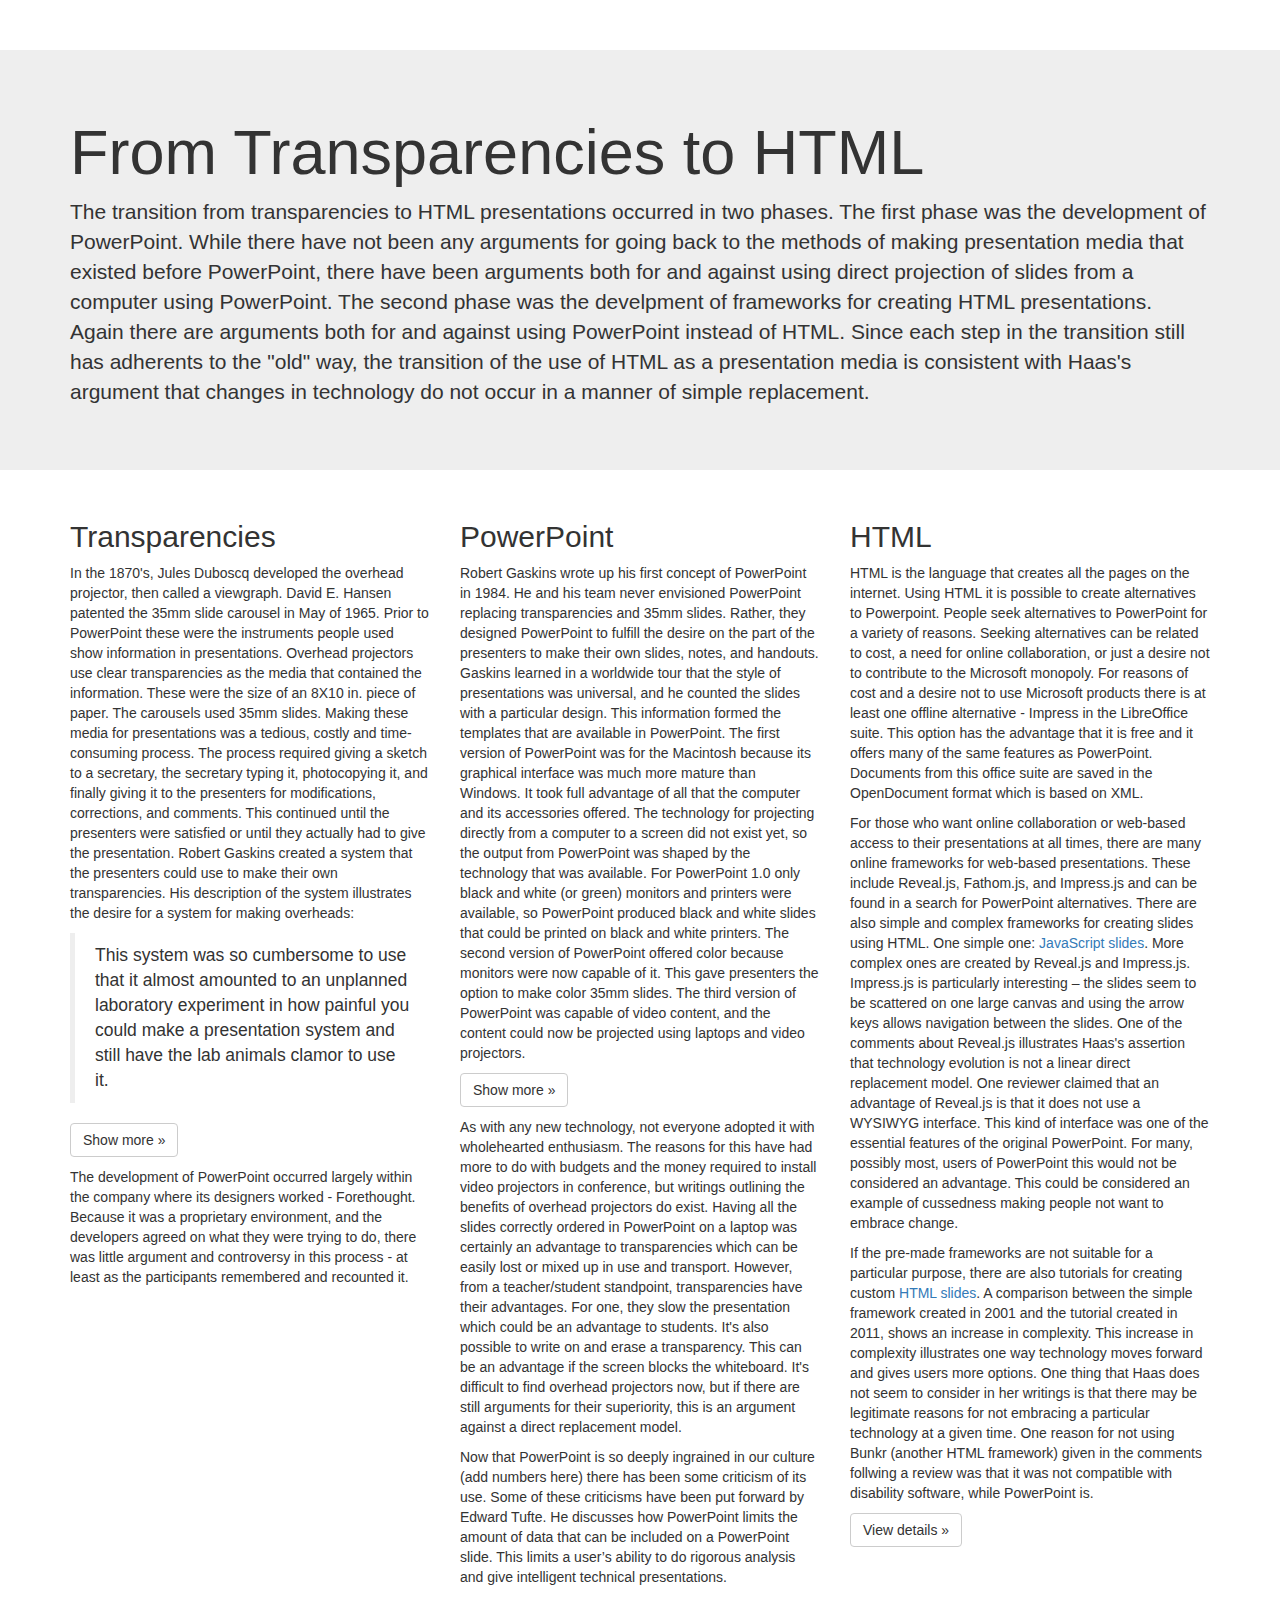
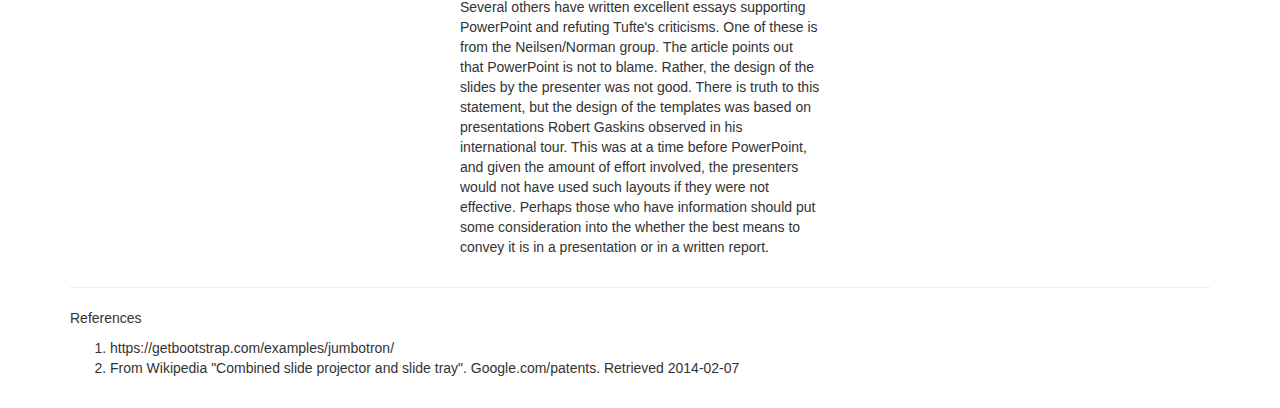
==== 20151022draft.html @ 0bf52c72 "First historicizing draft" ====
<!DOCTYPE html>
<html lang="en">
  <head>
    <meta charset="utf-8">
    <meta http-equiv="X-UA-Compatible" content="IE=edge">
    <meta name="viewport" content="width=device-width, initial-scale=1">
    <!-- The above 3 meta tags *must* come first in the head; any other head content must come *after* these tags -->
    <meta name="description" content="">
    <meta name="author" content="">
    <link rel="icon" href="../../favicon.ico">

    <title>4662W Draft 20151024</title>

    <!-- Bootstrap core CSS -->
    <link href="jumbotron2.css" rel="stylesheet">

    <!-- Custom styles for this template -->
    <link href="jumbotron.css" rel="stylesheet">

    <!-- Just for debugging purposes. Don't actually copy these 2 lines! -->
    <!--[if lt IE 9]><script src="../../assets/js/ie8-responsive-file-warning.js"></script><![endif]-->
    <script src="../../assets/js/ie-emulation-modes-warning.js"></script>

    <!-- HTML5 shim and Respond.js for IE8 support of HTML5 elements and media queries -->
    <!--[if lt IE 9]>
      <script src="https://oss.maxcdn.com/html5shiv/3.7.2/html5shiv.min.js"></script>
      <script src="https://oss.maxcdn.com/respond/1.4.2/respond.min.js"></script>
    <![endif]-->
  </head>

  <body>

    <!-- Main jumbotron for a primary marketing message or call to action -->
    <div class="jumbotron">
      <div class="container">
        <h1>From Transparencies to HTML</h1>
        <p>The transition from transparencies to HTML presentations occurred in two phases. The first phase was the development of PowerPoint. While there have not been any arguments for going back to the methods of making presentation media that existed before PowerPoint, there have been arguments both for and against using direct projection of slides from a computer using PowerPoint. The second phase was the develpment of frameworks for creating HTML presentations. Again there are arguments both for and against using PowerPoint instead of HTML. Since each step in the transition still has adherents to the "old" way, the transition of the use of HTML as a presentation media is consistent with Haas's argument that changes in technology do not occur in a manner of simple replacement.</p>
      </div>
    </div>
	
	<div class="container">
      <!-- Example row of columns -->
      <div class="row">
        <div class="col-md-4">
          <h2>Transparencies</h2>
          <p>In the 1870's, Jules Duboscq developed the overhead projector, then called a viewgraph. David E. Hansen patented the 35mm slide carousel in May of 1965. Prior to PowerPoint these were the instruments people used show information in presentations. Overhead projectors use clear transparencies as the media that contained the information. These were the size of an 8X10 in. piece of paper. The carousels used 35mm slides. Making these media for presentations was a tedious, costly and time-consuming process. The process required giving a sketch to a secretary, the secretary typing it, photocopying it, and finally giving it to the presenters for modifications, corrections, and comments.  This continued until the presenters were satisfied or until they actually had to give the presentation. Robert Gaskins created a system that the presenters could use to make their own transparencies. His description of the system illustrates the desire for a system for making overheads:
		 </p>
		 <p> <blockquote cite=Robert Gaskins, Sweating Bullets: Notes About Inventing PowerPoint, April 2012>This system was so cumbersome to use that it almost amounted to an unplanned laboratory experiment in how painful you could make a presentation system and still have the lab animals clamor to use it.
		</blockquote></p>
		<p><a class="btn btn-default" href="#" role="button">Show more &raquo;</a></p>
		<p>The development of PowerPoint occurred largely within the company where its designers worked - Forethought. Because it was a proprietary environment, and the developers agreed on what they were trying to do, there was little argument and controversy in this process - at least as the participants remembered and recounted it.</p> 
        </div>
        <div class="col-md-4">
          <h2>PowerPoint</h2>
          <p>Robert Gaskins wrote up his first concept of PowerPoint in 1984. He and his team never envisioned PowerPoint replacing transparencies and 35mm slides. Rather, they designed PowerPoint to fulfill the desire on the part of the presenters to make their own slides, notes, and handouts. Gaskins learned in a worldwide tour that the style of presentations was universal, and he counted the slides with a particular design. This information formed the templates that are available in PowerPoint. The first version of PowerPoint was for the Macintosh because its graphical interface was much more mature than Windows. It took full advantage of all that the computer and its accessories offered. The technology for projecting directly from a computer to a screen did not exist yet, so the output from PowerPoint was shaped by the technology that was available. For PowerPoint 1.0 only black and white (or green) monitors and printers were available, so PowerPoint produced black and white slides that could be printed on black and white printers. The second version of PowerPoint offered color because monitors were now capable of it. This gave presenters the option to make color 35mm slides. The third version of PowerPoint was capable of video content, and the content could now be projected using laptops and video projectors.
		</p>
		 <p><a class="btn btn-default" href="#" role="button">Show more &raquo;</a></p>
         <p>As with any new technology, not everyone adopted it with wholehearted enthusiasm. The reasons for this have had more to do with budgets and the money required to install video projectors in conference, but writings outlining the benefits of overhead projectors do exist. Having all the slides correctly ordered in PowerPoint on a laptop was certainly an advantage to transparencies which can be easily lost or mixed up in use and transport. However, from a teacher/student standpoint, transparencies have their advantages. For one, they slow the presentation which could be an advantage to students. It's also possible to write on and erase a transparency. This can be an advantage if the screen blocks the whiteboard. It's difficult to find overhead projectors now, but if there are still arguments for their superiority, this is an argument against a direct replacement model. 
		 </p>
		 <p>Now that PowerPoint is so deeply ingrained in our culture (add numbers here) there has been some criticism of its use. Some of these criticisms have been put forward by Edward Tufte. He discusses how PowerPoint limits the amount of data that can be included on a PowerPoint slide. This limits a user’s ability to do rigorous analysis and give intelligent technical presentations. 
		 </p>
		 <p> Several others have written excellent essays supporting PowerPoint and refuting Tufte's criticisms. One of these is from the Neilsen/Norman group. The article points out that PowerPoint is not to blame. Rather, the design of the slides by the presenter was not good. There is truth to this statement, but the design of the templates was based on presentations Robert Gaskins observed in his international tour. This was at a time before PowerPoint, and given the amount of effort involved, the presenters would not have used such layouts if they were not effective. Perhaps those who have information should put some consideration into the whether the best means to convey it is in a presentation or in a written report.
		 </p>
       </div>
        <div class="col-md-4">
          <h2>HTML</h2>
          <p>HTML is the language that creates all the pages on the internet. Using HTML it is possible to create alternatives to Powerpoint. People seek alternatives to PowerPoint for a variety of reasons. Seeking alternatives can be related to cost, a need for online collaboration, or just a desire not to contribute to the Microsoft monopoly. For reasons of cost and a desire not to use Microsoft products there is at least one offline alternative - Impress in the LibreOffice suite. This option has the advantage that it is free and it offers many of the same features as PowerPoint. Documents from this office suite are saved in the OpenDocument format which is based on XML.</p>
		  <p> For those who want online collaboration or web-based access to their presentations at all times, there are many online frameworks for web-based presentations. These include Reveal.js, Fathom.js, and Impress.js and can be found in a search for PowerPoint alternatives. There are also simple and complex frameworks for creating slides using HTML. One simple one: <a href="http://www.faughnan.com/slides/readme.html">JavaScript slides</a>. More complex ones are created by Reveal.js and Impress.js. Impress.js is particularly interesting – the slides seem to be scattered on one large canvas and using the arrow keys allows navigation between the slides. One of the comments about Reveal.js illustrates Haas's assertion that technology evolution is not a linear direct replacement model. One reviewer claimed that an advantage of Reveal.js is that it does not use a WYSIWYG interface. This kind of interface was one of the essential features of the original PowerPoint. For many, possibly most, users of PowerPoint this would not be considered an advantage. This could be considered an example of cussedness making people not want to embrace change.</p>
		  <p>If the pre-made frameworks are not suitable for a particular purpose, there are also tutorials for creating custom <a href=" http://code.tutsplus.com/tutorials/how-to-create-presentation-slides-with-html-and-css--net-19870#disqus_thread">HTML slides</a>. A comparison between the simple framework created in 2001 and the tutorial created in 2011, shows an increase in complexity. This increase in complexity illustrates one way technology moves forward and gives users more options. One thing that Haas does not seem to consider in her writings is that there may be legitimate reasons for not embracing a particular technology at a given time. One reason for not using Bunkr (another HTML framework) given in the comments follwing a review was that it was not compatible with disability software, while PowerPoint is.  </p>

    <!--
    <xmp>
   

    <html>
        <head></head>
        <body text="#000000" bgcolor="#FFFFFF">
            <h1>

            Slide One

            </h1>
            <hr></hr>
            <p>
                <a href="readme.html">

                Read Me for Slide App

                </a>
            </p>
        </body>
    </html>

   <head></head>
    <body text="#000000" bgcolor="#FFFFFF" 
		background="../images/paper1.gif">
        <h1 align="center">
            <font color="#000080">

           Slide Title Template (Global)

           </font>
            </h1>
            <hr></hr>
            <div align="center">
                <center>
                    <table cellspacing="1" cellpadding="3" border="0">
                        <tbody>
                            <tr>
                                <td width="20" align="center"></td>
                                <td>
                                    <font size="5">

                                    content with graphical bullet

                                    </font>
                                </td>
                            </tr>
                            <tr>
                                <td width="20" align="center"></td>
                                <td>
                                    <font size="5">

                                    table centered

                                    </font>
                                </td>
                            </tr>
                            <tr></tr>
                            <tr>
                                <td width="20" align="center"></td>
                                <td></td>
                            </tr>
                        </tbody>
                    </table>
                </center>
            </div>
            <p></p>
            <table width="100%" cellspacing="0" cellpadding="3" border="0">
                <tbody>
                    <tr>
                        <td colspan="2"></td>
                    </tr>
                    <tr>
                        <td valign="top"></td>
                        <td valign="top" align="right"></td>
                    </tr>
                </tbody>
            </table>
        </body>
    </xmp> -->

          <p><a class="btn btn-default" href="#" role="button">View details &raquo;</a></p>
        </div>
      </div>

      <hr>

      <footer>
        <p>References</p>
		<ol>
		<li>https://getbootstrap.com/examples/jumbotron/
		<li> From Wikipedia "Combined slide projector and slide tray". Google.com/patents. Retrieved 2014-02-07
		</ol>
      </footer>
    </div> <!-- /container -->


    <!-- Bootstrap core JavaScript
    ================================================== -->
    <!-- Placed at the end of the document so the pages load faster -->
    <script src="https://ajax.googleapis.com/ajax/libs/jquery/1.11.3/jquery.min.js"></script>
    <script src="../../dist/js/bootstrap.min.js"></script>
    <!-- IE10 viewport hack for Surface/desktop Windows 8 bug -->
    <script src="../../assets/js/ie10-viewport-bug-workaround.js"></script>
  </body>
</html>
---- jumbotron.css ----
/* Move down content because we have a fixed navbar that is 50px tall */
body {
  padding-top: 50px;
  padding-bottom: 20px;
}
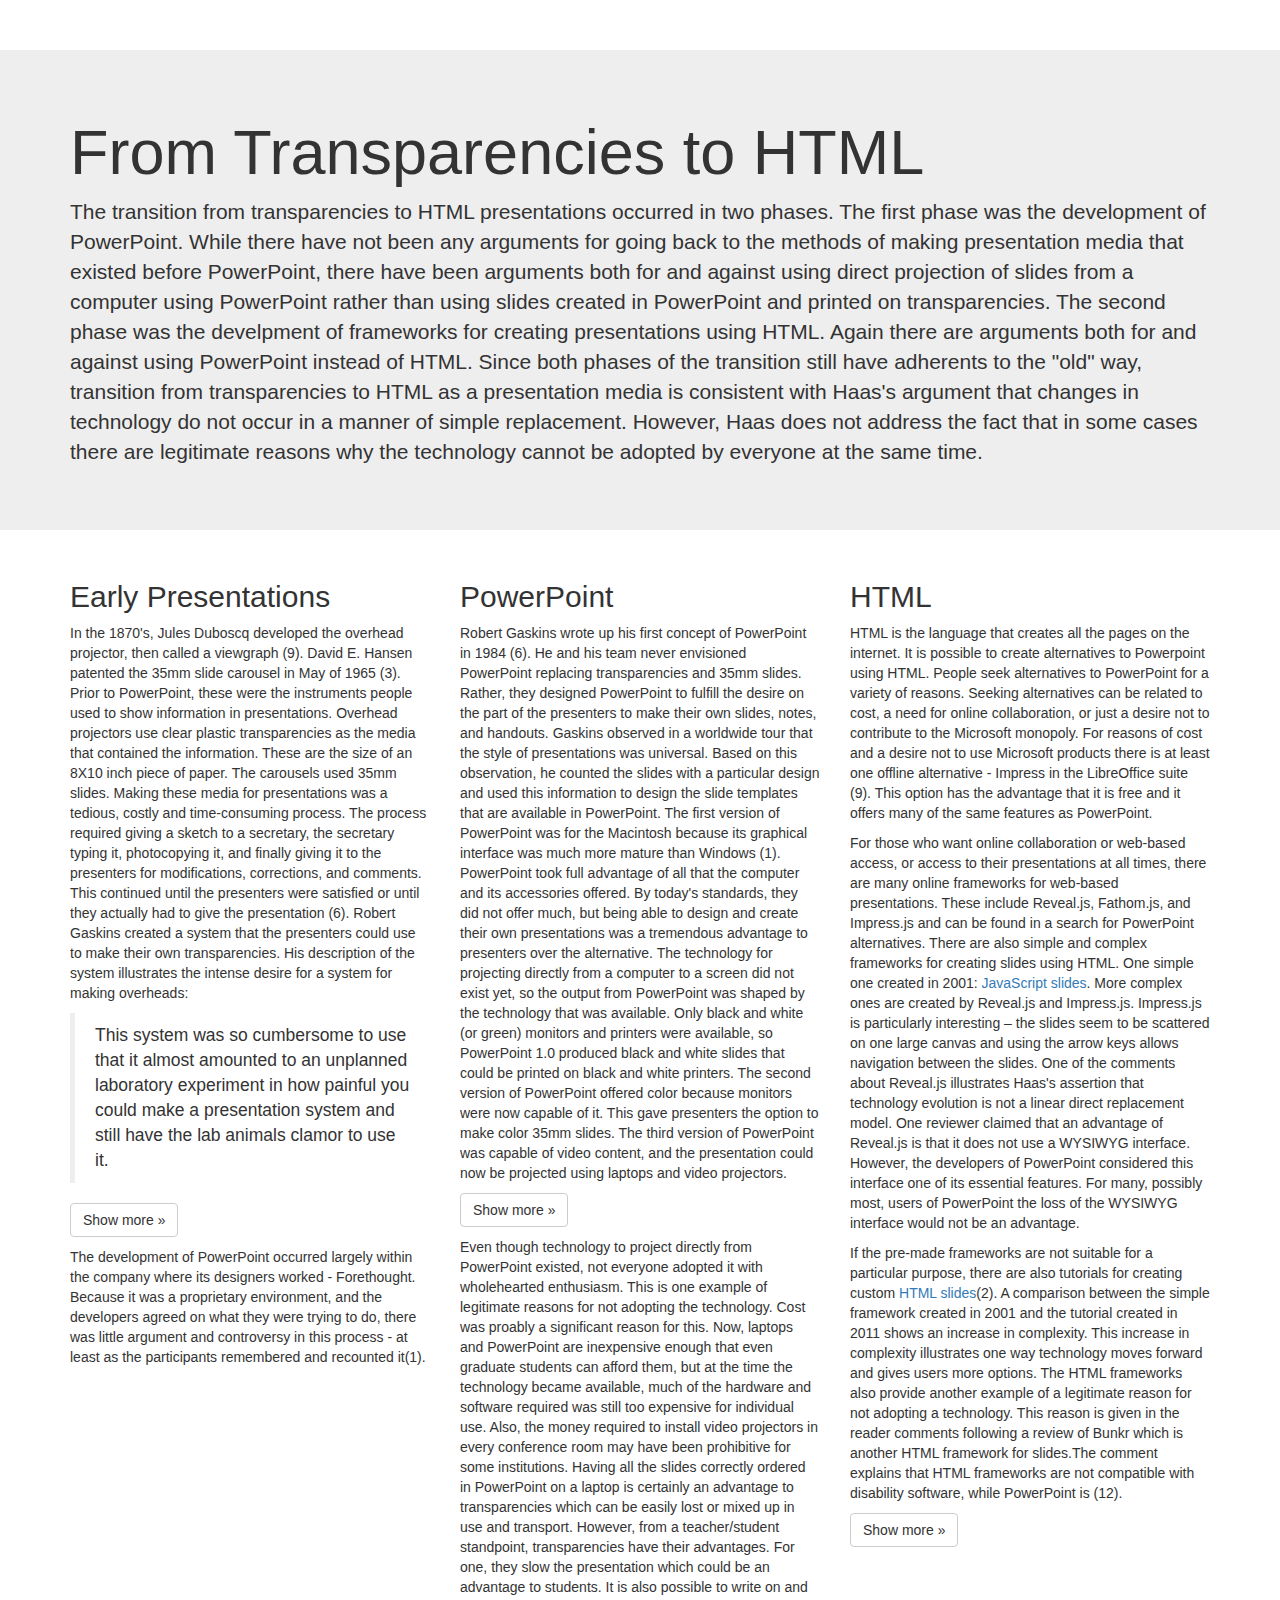
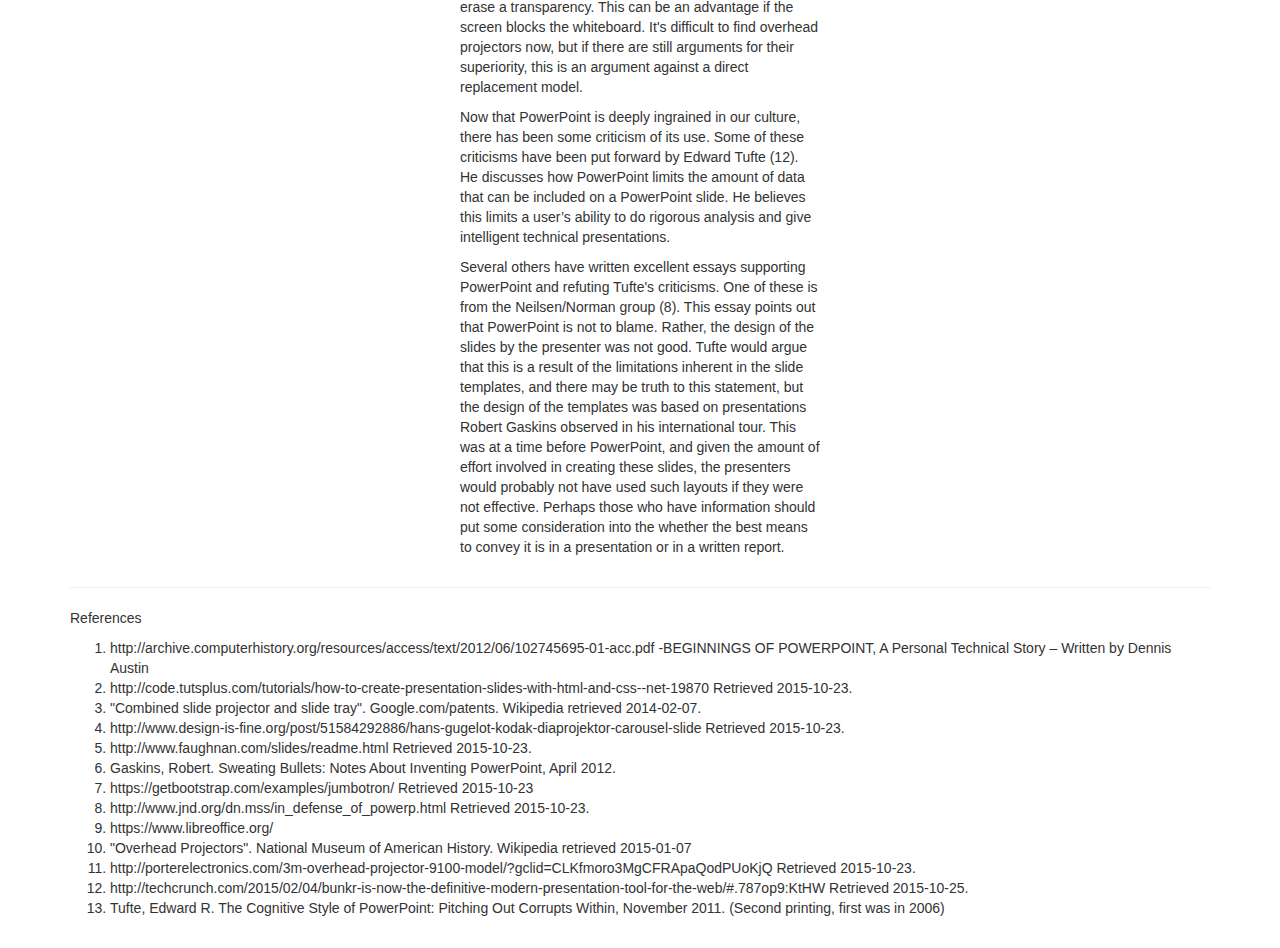
==== commit efbca993: "Merge pull request #1 from CLC-4662W/gh-pages.io" ====
--- a/20151022draft.html
+++ b/20151022draft.html
@@ -34,7 +34,7 @@
     <div class="jumbotron">
       <div class="container">
         <h1>From Transparencies to HTML</h1>
-        <p>The transition from transparencies to HTML presentations occurred in two phases. The first phase was the development of PowerPoint. While there have not been any arguments for going back to the methods of making presentation media that existed before PowerPoint, there have been arguments both for and against using direct projection of slides from a computer using PowerPoint. The second phase was the develpment of frameworks for creating HTML presentations. Again there are arguments both for and against using PowerPoint instead of HTML. Since each step in the transition still has adherents to the "old" way, the transition of the use of HTML as a presentation media is consistent with Haas's argument that changes in technology do not occur in a manner of simple replacement.</p>
+        <p>The transition from transparencies to HTML presentations occurred in two phases. The first phase was the development of PowerPoint. While there have not been any arguments for going back to the methods of making presentation media that existed before PowerPoint, there have been arguments both for and against using direct projection of slides from a computer using PowerPoint rather than using slides created in PowerPoint and printed on transparencies. The second phase was the develpment of frameworks for creating presentations using HTML. Again there are arguments both for and against using PowerPoint instead of HTML. Since both phases of the transition still have adherents to the "old" way, transition from transparencies to HTML as a presentation media is consistent with Haas's argument that changes in technology do not occur in a manner of simple replacement. However, Haas does not address the fact that in some cases there are legitimate reasons why the technology cannot be adopted by everyone at the same time.</p>
       </div>
     </div>
 	
@@ -42,115 +42,34 @@
       <!-- Example row of columns -->
       <div class="row">
         <div class="col-md-4">
-          <h2>Transparencies</h2>
-          <p>In the 1870's, Jules Duboscq developed the overhead projector, then called a viewgraph. David E. Hansen patented the 35mm slide carousel in May of 1965. Prior to PowerPoint these were the instruments people used show information in presentations. Overhead projectors use clear transparencies as the media that contained the information. These were the size of an 8X10 in. piece of paper. The carousels used 35mm slides. Making these media for presentations was a tedious, costly and time-consuming process. The process required giving a sketch to a secretary, the secretary typing it, photocopying it, and finally giving it to the presenters for modifications, corrections, and comments.  This continued until the presenters were satisfied or until they actually had to give the presentation. Robert Gaskins created a system that the presenters could use to make their own transparencies. His description of the system illustrates the desire for a system for making overheads:
+          <h2>Early Presentations</h2>
+          <p>In the 1870's, Jules Duboscq developed the overhead projector, then called a viewgraph (9). David E. Hansen patented the 35mm slide carousel in May of 1965 (3). Prior to PowerPoint, these were the instruments people used to show information in presentations. Overhead projectors use clear plastic transparencies as the media that contained the information. These are the size of an 8X10 inch piece of paper. The carousels used 35mm slides. Making these media for presentations was a tedious, costly and time-consuming process. The process required giving a sketch to a secretary, the secretary typing it, photocopying it, and finally giving it to the presenters for modifications, corrections, and comments.  This continued until the presenters were satisfied or until they actually had to give the presentation (6). Robert Gaskins created a system that the presenters could use to make their own transparencies. His description of the system illustrates the intense desire for a system for making overheads:
 		 </p>
 		 <p> <blockquote cite=Robert Gaskins, Sweating Bullets: Notes About Inventing PowerPoint, April 2012>This system was so cumbersome to use that it almost amounted to an unplanned laboratory experiment in how painful you could make a presentation system and still have the lab animals clamor to use it.
 		</blockquote></p>
 		<p><a class="btn btn-default" href="#" role="button">Show more &raquo;</a></p>
-		<p>The development of PowerPoint occurred largely within the company where its designers worked - Forethought. Because it was a proprietary environment, and the developers agreed on what they were trying to do, there was little argument and controversy in this process - at least as the participants remembered and recounted it.</p> 
+		<p>The development of PowerPoint occurred largely within the company where its designers worked - Forethought. Because it was a proprietary environment, and the developers agreed on what they were trying to do, there was little argument and controversy in this process - at least as the participants remembered and recounted it(1).</p> 
         </div>
         <div class="col-md-4">
           <h2>PowerPoint</h2>
-          <p>Robert Gaskins wrote up his first concept of PowerPoint in 1984. He and his team never envisioned PowerPoint replacing transparencies and 35mm slides. Rather, they designed PowerPoint to fulfill the desire on the part of the presenters to make their own slides, notes, and handouts. Gaskins learned in a worldwide tour that the style of presentations was universal, and he counted the slides with a particular design. This information formed the templates that are available in PowerPoint. The first version of PowerPoint was for the Macintosh because its graphical interface was much more mature than Windows. It took full advantage of all that the computer and its accessories offered. The technology for projecting directly from a computer to a screen did not exist yet, so the output from PowerPoint was shaped by the technology that was available. For PowerPoint 1.0 only black and white (or green) monitors and printers were available, so PowerPoint produced black and white slides that could be printed on black and white printers. The second version of PowerPoint offered color because monitors were now capable of it. This gave presenters the option to make color 35mm slides. The third version of PowerPoint was capable of video content, and the content could now be projected using laptops and video projectors.
+          <p>Robert Gaskins wrote up his first concept of PowerPoint in 1984 (6). He and his team never envisioned PowerPoint replacing transparencies and 35mm slides. Rather, they designed PowerPoint to fulfill the desire on the part of the presenters to make their own slides, notes, and handouts. Gaskins observed in a worldwide tour that the style of presentations was universal. Based on this observation, he counted the slides with a particular design and used this information to design the slide templates that are available in PowerPoint. The first version of PowerPoint was for the Macintosh because its graphical interface was much more mature than Windows (1). PowerPoint took full advantage of all that the computer and its accessories offered. By today's standards, they did not offer much, but being able to design and create their own presentations was a tremendous advantage to presenters over the alternative. The technology for projecting directly from a computer to a screen did not exist yet, so the output from PowerPoint was shaped by the technology that was available. Only black and white (or green) monitors and printers were available, so PowerPoint 1.0 produced black and white slides that could be printed on black and white printers. The second version of PowerPoint offered color because monitors were now capable of it. This gave presenters the option to make color 35mm slides. The third version of PowerPoint was capable of video content, and the presentation could now be projected using laptops and video projectors.
 		</p>
 		 <p><a class="btn btn-default" href="#" role="button">Show more &raquo;</a></p>
-         <p>As with any new technology, not everyone adopted it with wholehearted enthusiasm. The reasons for this have had more to do with budgets and the money required to install video projectors in conference, but writings outlining the benefits of overhead projectors do exist. Having all the slides correctly ordered in PowerPoint on a laptop was certainly an advantage to transparencies which can be easily lost or mixed up in use and transport. However, from a teacher/student standpoint, transparencies have their advantages. For one, they slow the presentation which could be an advantage to students. It's also possible to write on and erase a transparency. This can be an advantage if the screen blocks the whiteboard. It's difficult to find overhead projectors now, but if there are still arguments for their superiority, this is an argument against a direct replacement model. 
+         <p>Even though technology to project directly from PowerPoint existed, not everyone adopted it with wholehearted enthusiasm. This is one example of legitimate reasons for not adopting the technology. Cost was proably a significant reason for this. Now, laptops and PowerPoint are inexpensive enough that even graduate students can afford them, but at the time the technology became available, much of the hardware and software required was still too expensive for individual use. Also, the money required to install video projectors in every conference room may have been prohibitive for some institutions. Having all the slides correctly ordered in PowerPoint on a laptop is certainly an advantage to transparencies which can be easily lost or mixed up in use and transport. However, from a teacher/student standpoint, transparencies have their advantages. For one, they slow the presentation which could be an advantage to students. It is also possible to write on and erase a transparency. This can be an advantage if the screen blocks the whiteboard. It's difficult to find overhead projectors now, but if there are still arguments for their superiority, this is an argument against a direct replacement model. 
 		 </p>
-		 <p>Now that PowerPoint is so deeply ingrained in our culture (add numbers here) there has been some criticism of its use. Some of these criticisms have been put forward by Edward Tufte. He discusses how PowerPoint limits the amount of data that can be included on a PowerPoint slide. This limits a user’s ability to do rigorous analysis and give intelligent technical presentations. 
+		 <p>Now that PowerPoint is deeply ingrained in our culture, there has been some criticism of its use. Some of these criticisms have been put forward by Edward Tufte (12). He discusses how PowerPoint limits the amount of data that can be included on a PowerPoint slide. He believes this limits a user’s ability to do rigorous analysis and give intelligent technical presentations. 
 		 </p>
-		 <p> Several others have written excellent essays supporting PowerPoint and refuting Tufte's criticisms. One of these is from the Neilsen/Norman group. The article points out that PowerPoint is not to blame. Rather, the design of the slides by the presenter was not good. There is truth to this statement, but the design of the templates was based on presentations Robert Gaskins observed in his international tour. This was at a time before PowerPoint, and given the amount of effort involved, the presenters would not have used such layouts if they were not effective. Perhaps those who have information should put some consideration into the whether the best means to convey it is in a presentation or in a written report.
+		 <p> Several others have written excellent essays supporting PowerPoint and refuting Tufte's criticisms. One of these is from the Neilsen/Norman group (8). This essay points out that PowerPoint is not to blame. Rather, the design of the slides by the presenter was not good. Tufte would argue that this is a result of the limitations inherent in the slide templates, and there may be truth to this statement, but the design of the templates was based on presentations Robert Gaskins observed in his international tour. This was at a time before PowerPoint, and given the amount of effort involved in creating these slides, the presenters would probably not have used such layouts if they were not effective. Perhaps those who have information should put some consideration into the whether the best means to convey it is in a presentation or in a written report.
 		 </p>
        </div>
         <div class="col-md-4">
           <h2>HTML</h2>
-          <p>HTML is the language that creates all the pages on the internet. Using HTML it is possible to create alternatives to Powerpoint. People seek alternatives to PowerPoint for a variety of reasons. Seeking alternatives can be related to cost, a need for online collaboration, or just a desire not to contribute to the Microsoft monopoly. For reasons of cost and a desire not to use Microsoft products there is at least one offline alternative - Impress in the LibreOffice suite. This option has the advantage that it is free and it offers many of the same features as PowerPoint. Documents from this office suite are saved in the OpenDocument format which is based on XML.</p>
-		  <p> For those who want online collaboration or web-based access to their presentations at all times, there are many online frameworks for web-based presentations. These include Reveal.js, Fathom.js, and Impress.js and can be found in a search for PowerPoint alternatives. There are also simple and complex frameworks for creating slides using HTML. One simple one: <a href="http://www.faughnan.com/slides/readme.html">JavaScript slides</a>. More complex ones are created by Reveal.js and Impress.js. Impress.js is particularly interesting – the slides seem to be scattered on one large canvas and using the arrow keys allows navigation between the slides. One of the comments about Reveal.js illustrates Haas's assertion that technology evolution is not a linear direct replacement model. One reviewer claimed that an advantage of Reveal.js is that it does not use a WYSIWYG interface. This kind of interface was one of the essential features of the original PowerPoint. For many, possibly most, users of PowerPoint this would not be considered an advantage. This could be considered an example of cussedness making people not want to embrace change.</p>
-		  <p>If the pre-made frameworks are not suitable for a particular purpose, there are also tutorials for creating custom <a href=" http://code.tutsplus.com/tutorials/how-to-create-presentation-slides-with-html-and-css--net-19870#disqus_thread">HTML slides</a>. A comparison between the simple framework created in 2001 and the tutorial created in 2011, shows an increase in complexity. This increase in complexity illustrates one way technology moves forward and gives users more options. One thing that Haas does not seem to consider in her writings is that there may be legitimate reasons for not embracing a particular technology at a given time. One reason for not using Bunkr (another HTML framework) given in the comments follwing a review was that it was not compatible with disability software, while PowerPoint is.  </p>
+          <p>HTML is the language that creates all the pages on the internet. It is possible to create alternatives to Powerpoint using HTML. People seek alternatives to PowerPoint for a variety of reasons. Seeking alternatives can be related to cost, a need for online collaboration, or just a desire not to contribute to the Microsoft monopoly. For reasons of cost and a desire not to use Microsoft products there is at least one offline alternative - Impress in the LibreOffice suite (9). This option has the advantage that it is free and it offers many of the same features as PowerPoint.</p>
+		  <p> For those who want online collaboration or web-based access, or access to their presentations at all times, there are many online frameworks for web-based presentations. These include Reveal.js, Fathom.js, and Impress.js and can be found in a search for PowerPoint alternatives. There are also simple and complex frameworks for creating slides using HTML. One simple one created in 2001: <a href="http://www.faughnan.com/slides/readme.html">JavaScript slides</a>. More complex ones are created by Reveal.js and Impress.js. Impress.js is particularly interesting – the slides seem to be scattered on one large canvas and using the arrow keys allows navigation between the slides. One of the comments about Reveal.js illustrates Haas's assertion that technology evolution is not a linear direct replacement model. One reviewer claimed that an advantage of Reveal.js is that it does not use a WYSIWYG interface. However, the developers of PowerPoint considered this interface one of its essential features. For many, possibly most, users of PowerPoint the loss of the WYSIWYG interface would not be an advantage.</p>
+		  
+		  <p>If the pre-made frameworks are not suitable for a particular purpose, there are also tutorials for creating custom <a href=" http://code.tutsplus.com/tutorials/how-to-create-presentation-slides-with-html-and-css--net-19870#disqus_thread">HTML slides</a>(2). A comparison between the simple framework created in 2001 and the tutorial created in 2011 shows an increase in complexity. This increase in complexity illustrates one way technology moves forward and gives users more options. The HTML frameworks also provide another example of a legitimate reason for not adopting a technology. This reason is given in the reader comments following a review of Bunkr which is another HTML framework for slides.The comment explains that HTML frameworks are not compatible with disability software, while PowerPoint is (12).</p>
 
-    <!--
-    <xmp>
-   
-
-    <html>
-        <head></head>
-        <body text="#000000" bgcolor="#FFFFFF">
-            <h1>
-
-            Slide One
-
-            </h1>
-            <hr></hr>
-            <p>
-                <a href="readme.html">
-
-                Read Me for Slide App
-
-                </a>
-            </p>
-        </body>
-    </html>
-
-   <head></head>
-    <body text="#000000" bgcolor="#FFFFFF" 
-		background="../images/paper1.gif">
-        <h1 align="center">
-            <font color="#000080">
-
-           Slide Title Template (Global)
-
-           </font>
-            </h1>
-            <hr></hr>
-            <div align="center">
-                <center>
-                    <table cellspacing="1" cellpadding="3" border="0">
-                        <tbody>
-                            <tr>
-                                <td width="20" align="center"></td>
-                                <td>
-                                    <font size="5">
-
-                                    content with graphical bullet
-
-                                    </font>
-                                </td>
-                            </tr>
-                            <tr>
-                                <td width="20" align="center"></td>
-                                <td>
-                                    <font size="5">
-
-                                    table centered
-
-                                    </font>
-                                </td>
-                            </tr>
-                            <tr></tr>
-                            <tr>
-                                <td width="20" align="center"></td>
-                                <td></td>
-                            </tr>
-                        </tbody>
-                    </table>
-                </center>
-            </div>
-            <p></p>
-            <table width="100%" cellspacing="0" cellpadding="3" border="0">
-                <tbody>
-                    <tr>
-                        <td colspan="2"></td>
-                    </tr>
-                    <tr>
-                        <td valign="top"></td>
-                        <td valign="top" align="right"></td>
-                    </tr>
-                </tbody>
-            </table>
-        </body>
-    </xmp> -->
-
-          <p><a class="btn btn-default" href="#" role="button">View details &raquo;</a></p>
+          <p><a class="btn btn-default" href="#" role="button">Show more &raquo;</a></p>
         </div>
       </div>
 
@@ -159,8 +78,19 @@
       <footer>
         <p>References</p>
 		<ol>
-		<li>https://getbootstrap.com/examples/jumbotron/
-		<li> From Wikipedia "Combined slide projector and slide tray". Google.com/patents. Retrieved 2014-02-07
+		<li>http://archive.computerhistory.org/resources/access/text/2012/06/102745695-01-acc.pdf -BEGINNINGS OF POWERPOINT, A Personal Technical Story – Written by Dennis Austin
+		<li>http://code.tutsplus.com/tutorials/how-to-create-presentation-slides-with-html-and-css--net-19870 Retrieved 2015-10-23.
+		<li>"Combined slide projector and slide tray". Google.com/patents. Wikipedia retrieved 2014-02-07.</li>
+		<li>http://www.design-is-fine.org/post/51584292886/hans-gugelot-kodak-diaprojektor-carousel-slide Retrieved 2015-10-23.</li>
+		<li>http://www.faughnan.com/slides/readme.html Retrieved 2015-10-23.</li>
+		<li>Gaskins, Robert. Sweating Bullets: Notes About Inventing PowerPoint, April 2012.</li>
+		<li>https://getbootstrap.com/examples/jumbotron/ Retrieved 2015-10-23</li>
+		<li>http://www.jnd.org/dn.mss/in_defense_of_powerp.html Retrieved 2015-10-23.</li>
+		<li>https://www.libreoffice.org/</li>
+		<li>"Overhead Projectors". National Museum of American History. Wikipedia retrieved 2015-01-07</li>
+		<li>http://porterelectronics.com/3m-overhead-projector-9100-model/?gclid=CLKfmoro3MgCFRApaQodPUoKjQ Retrieved 2015-10-23.</li>
+		<li>http://techcrunch.com/2015/02/04/bunkr-is-now-the-definitive-modern-presentation-tool-for-the-web/#.787op9:KtHW Retrieved 2015-10-25.</li>
+		<li>Tufte, Edward R. The Cognitive Style of PowerPoint: Pitching Out Corrupts Within, November 2011. (Second printing, first was in 2006)</li>
 		</ol>
       </footer>
     </div> <!-- /container -->
